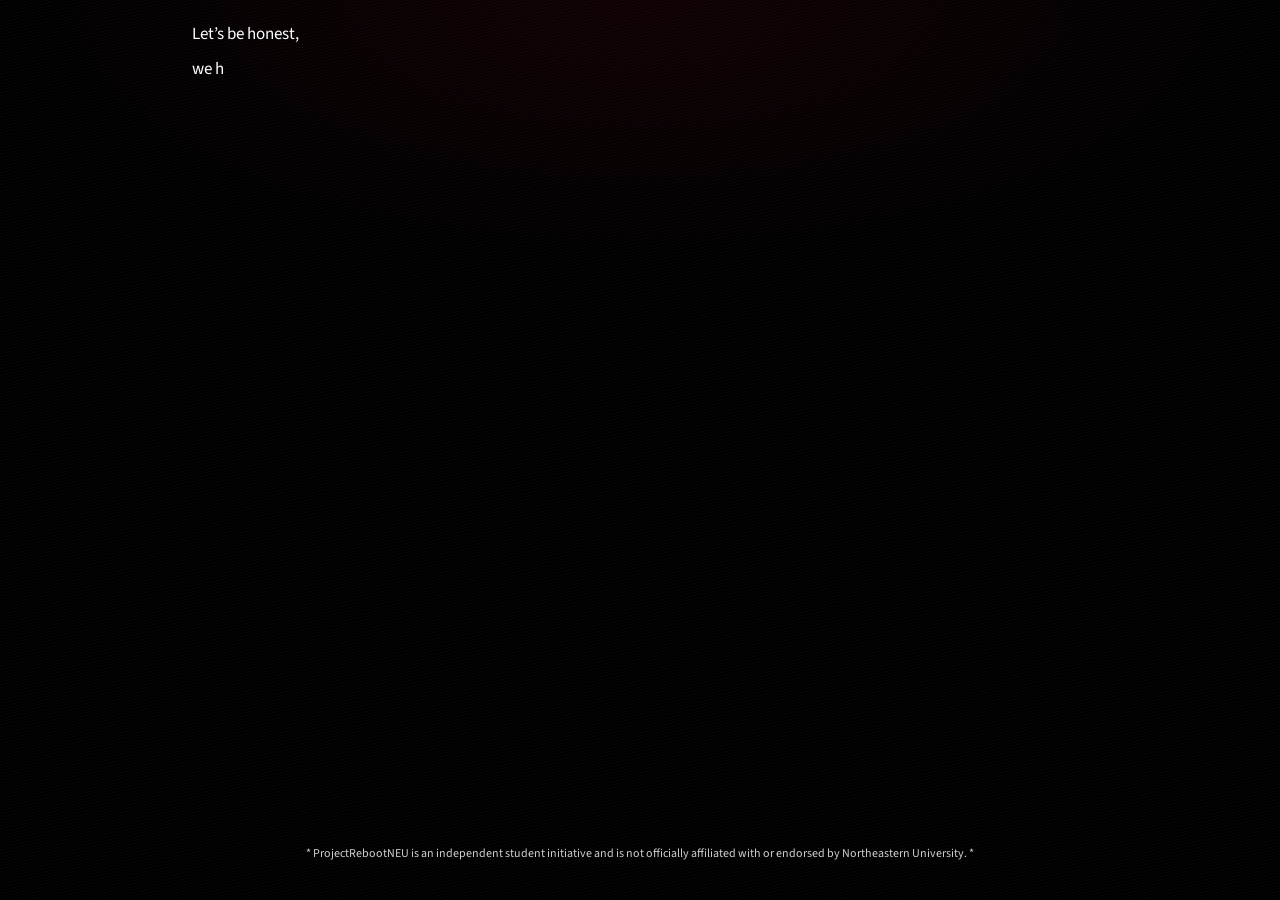
==== index.html @ 290394aa "Add screentime site: index, styles, and logo Made-with: Cursor" ====
<!DOCTYPE html>
<html lang="en">
  <head>
    <meta charset="utf-8" />
    <meta name="viewport" content="width=device-width, initial-scale=1" />
    <title>ProjectRebootNEU</title>
    <meta
      name="description"
      content="ProjectRebootNEU — show up for each other. Join the movement."
    />
    <link rel="preconnect" href="https://fonts.googleapis.com" />
    <link rel="preconnect" href="https://fonts.gstatic.com" crossorigin />
    <link
      href="https://fonts.googleapis.com/css2?family=Montserrat:wght@600;700&family=Source+Sans+3:ital,wght@0,400;0,600;0,700;1,400&display=swap"
      rel="stylesheet"
    />
    <link rel="stylesheet" href="styles.css" />
  </head>
  <body>
    <a class="skip-link" href="#mission">Skip to content</a>

    <main id="main">
      <section class="mission-block wrap" id="mission" aria-label="Mission">
        <div class="mission-body">
          <p class="mission-line">Let’s be honest,</p>
          <p class="mission-line">
            we have all scrolled ig reels on the toilet until our legs went numb.
          </p>

          <p class="mission-line mission-break">
            Social media platforms are built to exploit our psychology, hijack
            our attention, and keep us scrolling instead of living.
          </p>
          <p class="mission-line">
            We didn’t stumble into this. We were engineered into it.
          </p>

          <p class="mission-pivot">
            But we see it now.<br />
            And we can change the narrative.
          </p>

          <p class="mission-line mission-break mission-brand-type">
            <span class="mission-brand">ProjectReboot<span class="red-finish">NEU</span></span>
            is a social movement.
          </p>
          <p class="mission-line">
            It is the separation of our free time from the grip of addictive
            algorithms.
          </p>
          <p class="mission-line">
            It is social events with no feeds. no notifications. no digital noise.
          </p>
          <p class="mission-line">
            It is being present with the people around you.
          </p>

          <p class="mission-line">
            The most valuable thing about being here isn’t the degree.
          </p>
          <p class="mission-line mission-long-pause">It’s each other.</p>

          <p class="mission-line mission-break">We are not anti-social media.</p>
          <p class="mission-line">We are tech-intentional.</p>

          <p class="mission-line mission-outro">Scroll less. Live more.</p>
        </div>
      </section>

      <section
        class="join-block wrap"
        id="signup"
        aria-labelledby="interest-heading"
      >
        <h2 id="interest-heading" class="join-title">Join the Movement</h2>
        <!-- Hook up Formspree, Netlify Forms, or your backend: set action + method -->
        <form
          id="interest-form"
          class="join-form"
          action="#"
          method="post"
          novalidate
        >
          <div class="join-email-row">
            <img
              class="join-logo"
              src="logo.png"
              width="120"
              height="120"
              decoding="async"
              alt="ProjectRebootNEU"
            />
            <label class="visually-hidden" for="email">Email address</label>
            <input
              type="email"
              id="email"
              name="email"
              class="join-input"
              autocomplete="email"
              inputmode="email"
              placeholder="Email"
              required
            />
          </div>
          <p class="form-success" id="form-success" hidden role="status">
            Thanks—you’re on the list.
          </p>
        </form>
      </section>
    </main>

    <footer class="site-disclaimer">
      <div class="wrap disclaimer-inner">
        <p>
          * ProjectRebootNEU is an independent student initiative and is not
          officially affiliated with or endorsed by Northeastern University. *
        </p>
      </div>
    </footer>

    <script>
      (function () {
        var form = document.getElementById("interest-form");
        var email = document.getElementById("email");
        var success = document.getElementById("form-success");

        form.addEventListener("submit", function (e) {
          var rawAction = form.getAttribute("action");
          var isDemo =
            !rawAction || rawAction === "#" || rawAction.trim() === "";
          if (isDemo) {
            e.preventDefault();
            if (!email.checkValidity()) {
              email.reportValidity();
              return;
            }
            success.hidden = false;
            form.reset();
            email.focus();
          }
        });

        /* ~266 WPM (5-stroke words): 266 × 5 ÷ 60 chars/sec */
        var MS_PER_CHAR = 60000 / (266 * 5);
        var LINE_PAUSE_MS = 440;
        var LINE_PAUSE_JITTER_MS = 260;
        var PERIOD_EXTRA_MS = 170;
        var PERIOD_EXTRA_JITTER_MS = 110;
        var LONG_LINE_PAUSE_EXTRA_MS = 420;

        var missionBody = document.querySelector(".mission-body");
        var joinBlock = document.getElementById("signup");

        var reduced =
          window.matchMedia &&
          window.matchMedia("(prefers-reduced-motion: reduce)").matches;

        if (!missionBody) return;

        var lineEls = missionBody.querySelectorAll(":scope > p");
        if (!lineEls.length) return;

        if (!reduced && joinBlock) {
          joinBlock.classList.add("join-await-reveal");
        }

        var lines = [];
        for (var i = 0; i < lineEls.length; i++) {
          var el = lineEls[i];
          lines.push({
            el: el,
            html: el.innerHTML,
            plain: el.innerText.replace(/\r/g, ""),
          });
        }

        if (reduced) {
          lines.forEach(function (L) {
            L.el.innerHTML = L.html;
          });
          return;
        }

        lines.forEach(function (L) {
          L.el.innerHTML = "";
        });

        function after(ms, fn) {
          window.setTimeout(fn, ms);
        }

        function revealJoin() {
          if (!joinBlock) return;
          joinBlock.classList.add("join-await-reveal--shown");
        }

        var BRAND_PREFIX = "ProjectReboot";
        var BRAND_SUFFIX = "NEU";

        function finishTypedLine(el, html, index) {
          el.innerHTML = html;
          var pause =
            LINE_PAUSE_MS + Math.random() * LINE_PAUSE_JITTER_MS;
          if (el.classList.contains("mission-long-pause")) {
            pause += LONG_LINE_PAUSE_EXTRA_MS;
          }
          after(pause, function () {
            typeLine(index + 1);
          });
        }

        function charDelay(ch, pos, plain) {
          var delay = MS_PER_CHAR;
          if (ch === ".") {
            var next = plain.charAt(pos + 1);
            if (next === "" || next === " " || next === "\n") {
              delay += PERIOD_EXTRA_MS + Math.random() * PERIOD_EXTRA_JITTER_MS;
            }
          }
          return delay;
        }

        function typeBrandLine(L, index) {
          var el = L.el;
          var plain = L.plain;
          var html = L.html;
          var fullBrand = BRAND_PREFIX + BRAND_SUFFIX;
          if (plain.indexOf(fullBrand) !== 0) {
            typePlainLine(L, index);
            return;
          }

          el.innerHTML = "";
          var brandWrap = document.createElement("span");
          brandWrap.className = "mission-brand";
          var prefixNode = document.createTextNode("");
          brandWrap.appendChild(prefixNode);
          el.appendChild(brandWrap);

          var redWrap = null;
          var brandTextNode = null;
          var suffixNode = null;
          var prefixLen = BRAND_PREFIX.length;
          var brandLen = BRAND_SUFFIX.length;
          var pos = 0;

          function appendBrandChar(ch) {
            if (pos < prefixLen) {
              prefixNode.textContent += ch;
              return;
            }
            if (pos < prefixLen + brandLen) {
              if (!redWrap) {
                redWrap = document.createElement("span");
                redWrap.className = "red-finish";
                brandTextNode = document.createTextNode("");
                redWrap.appendChild(brandTextNode);
                brandWrap.appendChild(redWrap);
              }
              brandTextNode.textContent += ch;
              return;
            }
            if (!suffixNode) {
              suffixNode = document.createTextNode("");
              el.appendChild(suffixNode);
            }
            suffixNode.textContent += ch;
          }

          function step() {
            if (pos >= plain.length) {
              finishTypedLine(el, html, index);
              return;
            }
            var ch = plain.charAt(pos);
            var idx = pos;
            appendBrandChar(ch);
            pos += 1;
            after(charDelay(ch, idx, plain), step);
          }

          step();
        }

        function typePlainLine(L, index) {
          var el = L.el;
          var plain = L.plain;
          var html = L.html;
          var pos = 0;
          var textNode = null;

          function appendChar(ch) {
            if (ch === "\n") {
              el.appendChild(document.createElement("br"));
              textNode = null;
              return;
            }
            if (!textNode) {
              textNode = document.createTextNode(ch);
              el.appendChild(textNode);
            } else {
              textNode.textContent += ch;
            }
          }

          function step() {
            if (pos >= plain.length) {
              finishTypedLine(el, html, index);
              return;
            }
            var ch = plain.charAt(pos);
            var idx = pos;
            appendChar(ch);
            pos += 1;
            after(charDelay(ch, idx, plain), step);
          }

          step();
        }

        function typeLine(index) {
          if (index >= lines.length) {
            revealJoin();
            return;
          }

          var L = lines[index];
          if (L.el.classList.contains("mission-brand-type")) {
            typeBrandLine(L, index);
          } else {
            typePlainLine(L, index);
          }
        }

        typeLine(0);
      })();
    </script>
  </body>
</html>
---- styles.css ----
/* Black field, white type; minimal join field */

:root {
  --nu-red: #c8102e;
  --bg: #000000;
  --text: #ffffff;
  --text-soft: #cfcfcf;
  --font-body: "Source Sans 3", system-ui, -apple-system, sans-serif;
  --font-display: "Montserrat", var(--font-body);
}

*,
*::before,
*::after {
  box-sizing: border-box;
}

html {
  scroll-behavior: smooth;
}

#main {
  flex: 1;
}

body {
  margin: 0;
  min-height: 100vh;
  display: flex;
  flex-direction: column;
  font-family: var(--font-body);
  font-size: 1.125rem;
  line-height: 1.6;
  color: var(--text);
  background-color: var(--bg);
  background-image: radial-gradient(
      ellipse 100% 60% at 50% 0%,
      rgba(200, 16, 46, 0.08) 0%,
      transparent 50%
    ),
    repeating-linear-gradient(
      -12deg,
      transparent,
      transparent 2px,
      rgba(255, 255, 255, 0.02) 2px,
      rgba(255, 255, 255, 0.02) 3px
    );
}

.skip-link {
  position: absolute;
  left: -9999px;
  top: 0;
  z-index: 100;
  padding: 0.75rem 1rem;
  background: var(--nu-red);
  color: var(--text);
  font-weight: 600;
  text-decoration: none;
}

.skip-link:focus {
  left: 0.5rem;
  top: 0.5rem;
}

.wrap {
  width: min(56rem, calc(100% - 1.75rem));
  margin-inline: auto;
}

.red-finish {
  color: var(--nu-red);
  font-weight: 700;
}

.visually-hidden {
  position: absolute;
  width: 1px;
  height: 1px;
  padding: 0;
  margin: -1px;
  overflow: hidden;
  clip: rect(0, 0, 0, 0);
  white-space: nowrap;
  border: 0;
}

.mission-brand {
  font-family: var(--font-display);
  font-weight: 700;
  letter-spacing: 0.04em;
  color: var(--text);
}

/* Mission */
.mission-block {
  padding: 1.35rem 0 2.5rem;
  border-top: none;
}

.mission-body {
  margin: 0;
}

.mission-line,
.mission-pivot {
  margin: 0 0 0.65rem;
  font-weight: 400;
  color: var(--text);
  font-size: clamp(0.9375rem, 2.15vw, 1.0625rem);
  line-height: 1.5;
  letter-spacing: 0;
}

.mission-body .mission-brand {
  font-size: inherit;
}

.mission-body .mission-line:last-child {
  margin-bottom: 0;
}

.mission-pivot {
  margin: 0.85rem 0 1.1rem;
}

.mission-break {
  margin-top: 1.15rem;
}

.mission-outro {
  margin-top: 1.35rem;
}

/* Join — minimal */
.join-block {
  padding: 2.5rem 0 3rem;
  border-top: 1px solid rgba(255, 255, 255, 0.12);
}

.join-block.join-await-reveal {
  opacity: 0;
  visibility: hidden;
  filter: blur(14px);
  transform: translateY(0.65rem);
  pointer-events: none;
}

.join-block.join-await-reveal.join-await-reveal--shown {
  opacity: 1;
  visibility: visible;
  filter: blur(0);
  transform: translateY(0);
  pointer-events: auto;
  transition:
    opacity 1s ease,
    filter 1s ease,
    transform 1s ease;
}

@media (prefers-reduced-motion: reduce) {
  .join-block.join-await-reveal {
    opacity: 1;
    visibility: visible;
    filter: none;
    transform: none;
    pointer-events: auto;
  }
}

.site-disclaimer {
  margin-top: auto;
  padding: 0 0 2.25rem;
}

.disclaimer-inner {
  text-align: center;
}

.disclaimer-inner p {
  margin: 0;
  font-size: 0.75rem;
  line-height: 1.55;
  color: var(--text-soft);
}

.join-title {
  margin: 0 0 1rem;
  font-family: var(--font-body);
  font-size: 0.8125rem;
  font-weight: 400;
  letter-spacing: 0.22em;
  text-transform: uppercase;
  color: var(--text-soft);
}

.join-form {
  margin: 0;
  display: flex;
  flex-direction: column;
  gap: 0;
}

.join-email-row {
  display: flex;
  flex-direction: row;
  align-items: center;
  flex-wrap: wrap;
  gap: 0.85rem 1rem;
  width: 100%;
}

.join-logo {
  width: clamp(4rem, 14vw, 6.25rem);
  height: auto;
  flex-shrink: 0;
  display: block;
  filter: drop-shadow(0 0 0.3rem rgba(200, 16, 46, 0.15));
}

.join-input {
  flex: 1;
  min-width: 0;
  display: block;
  padding: 0.9rem 1rem;
  font-family: inherit;
  font-size: 1rem;
  color: #000000;
  background: #ffffff;
  border: 1px solid #ffffff;
  border-radius: 0;
  outline: none;
  transition: box-shadow 0.15s ease;
}

.join-input::placeholder {
  color: #666666;
}

.join-input:focus {
  box-shadow: 0 0 0 2px rgba(255, 255, 255, 0.35);
}

.form-success {
  margin: 0.75rem 0 0;
  padding: 0;
  font-size: 0.9375rem;
  font-weight: 400;
  color: var(--text-soft);
}
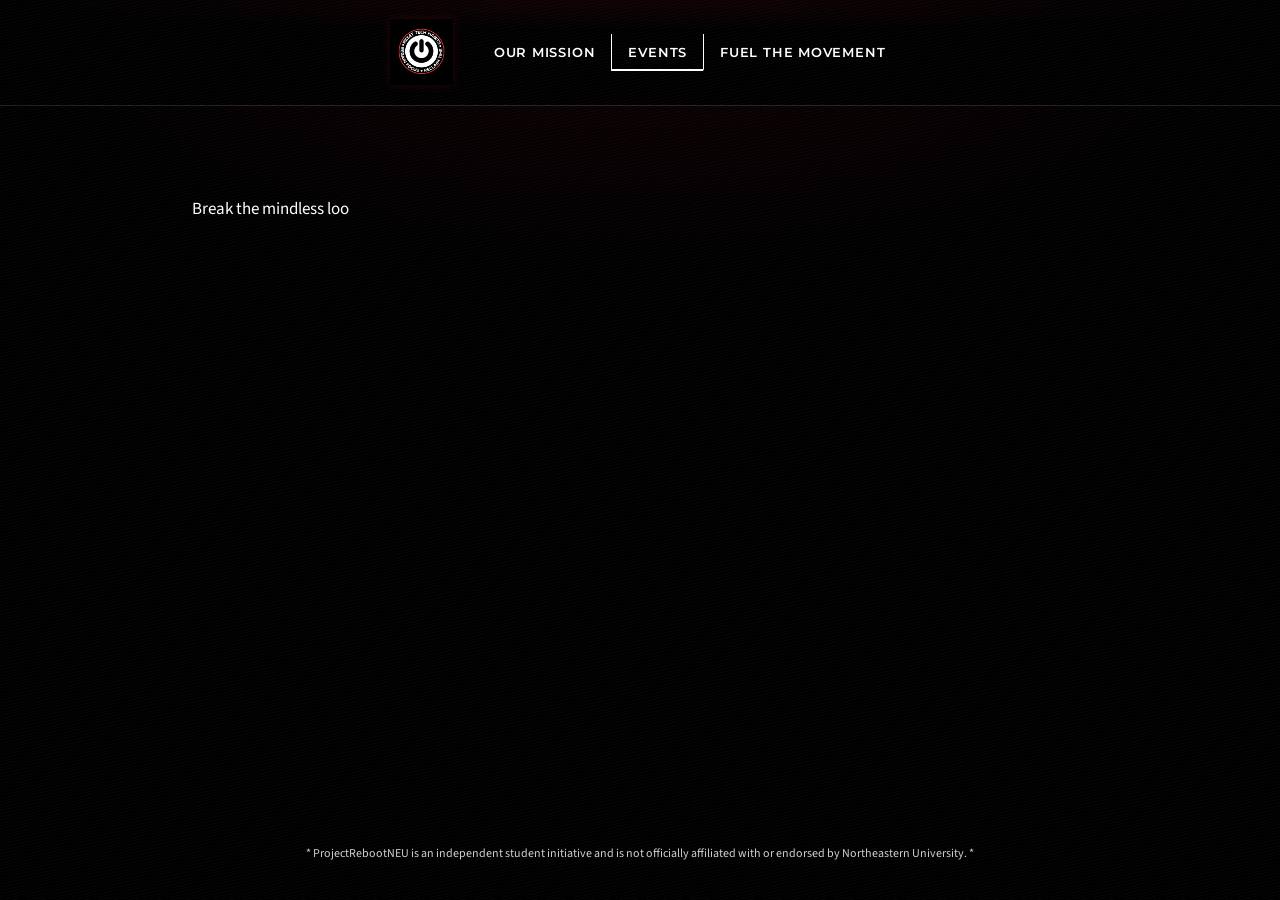
==== commit c497f353: "Build multi-page reboot experience with typed storytelling. Split the site into mission, events, and" ====
--- a/index.html
+++ b/index.html
@@ -4,111 +4,17 @@
     <meta charset="utf-8" />
     <meta name="viewport" content="width=device-width, initial-scale=1" />
     <title>ProjectRebootNEU</title>
-    <meta
-      name="description"
-      content="ProjectRebootNEU — show up for each other. Join the movement."
-    />
-    <link rel="preconnect" href="https://fonts.googleapis.com" />
-    <link rel="preconnect" href="https://fonts.gstatic.com" crossorigin />
-    <link
-      href="https://fonts.googleapis.com/css2?family=Montserrat:wght@600;700&family=Source+Sans+3:ital,wght@0,400;0,600;0,700;1,400&display=swap"
-      rel="stylesheet"
-    />
+    <meta http-equiv="refresh" content="0; url=events.html" />
+    <link rel="canonical" href="events.html" />
     <link rel="stylesheet" href="styles.css" />
+    <script>
+      location.replace("events.html");
+    </script>
   </head>
-  <body>
-    <a class="skip-link" href="#mission">Skip to content</a>
-
-    <main id="main">
-      <section class="mission-block wrap" id="mission" aria-label="Mission">
-        <div class="mission-body">
-          <p class="mission-line">Let’s be honest,</p>
-          <p class="mission-line">
-            we have all scrolled ig reels on the toilet until our legs went numb.
-          </p>
-
-          <p class="mission-line mission-break">
-            Social media platforms are built to exploit our psychology, hijack
-            our attention, and keep us scrolling instead of living.
-          </p>
-          <p class="mission-line">
-            We didn’t stumble into this. We were engineered into it.
-          </p>
-
-          <p class="mission-pivot">
-            But we see it now.<br />
-            And we can change the narrative.
-          </p>
-
-          <p class="mission-line mission-break mission-brand-type">
-            <span class="mission-brand">ProjectReboot<span class="red-finish">NEU</span></span>
-            is a social movement.
-          </p>
-          <p class="mission-line">
-            It is the separation of our free time from the grip of addictive
-            algorithms.
-          </p>
-          <p class="mission-line">
-            It is social events with no feeds. no notifications. no digital noise.
-          </p>
-          <p class="mission-line">
-            It is being present with the people around you.
-          </p>
-
-          <p class="mission-line">
-            The most valuable thing about being here isn’t the degree.
-          </p>
-          <p class="mission-line mission-long-pause">It’s each other.</p>
-
-          <p class="mission-line mission-break">We are not anti-social media.</p>
-          <p class="mission-line">We are tech-intentional.</p>
-
-          <p class="mission-line mission-outro">Scroll less. Live more.</p>
-        </div>
-      </section>
-
-      <section
-        class="join-block wrap"
-        id="signup"
-        aria-labelledby="interest-heading"
-      >
-        <h2 id="interest-heading" class="join-title">Join the Movement</h2>
-        <!-- Hook up Formspree, Netlify Forms, or your backend: set action + method -->
-        <form
-          id="interest-form"
-          class="join-form"
-          action="#"
-          method="post"
-          novalidate
-        >
-          <div class="join-email-row">
-            <img
-              class="join-logo"
-              src="logo.png"
-              width="120"
-              height="120"
-              decoding="async"
-              alt="ProjectRebootNEU"
-            />
-            <label class="visually-hidden" for="email">Email address</label>
-            <input
-              type="email"
-              id="email"
-              name="email"
-              class="join-input"
-              autocomplete="email"
-              inputmode="email"
-              placeholder="Email"
-              required
-            />
-          </div>
-          <p class="form-success" id="form-success" hidden role="status">
-            Thanks—you’re on the list.
-          </p>
-        </form>
-      </section>
-    </main>
-
+  <body class="redirect-fallback">
+    <div class="redirect-fallback-main">
+      <p class="wrap"><a href="events.html">Continue to Events</a></p>
+    </div>
     <footer class="site-disclaimer">
       <div class="wrap disclaimer-inner">
         <p>
@@ -117,223 +23,5 @@
         </p>
       </div>
     </footer>
-
-    <script>
-      (function () {
-        var form = document.getElementById("interest-form");
-        var email = document.getElementById("email");
-        var success = document.getElementById("form-success");
-
-        form.addEventListener("submit", function (e) {
-          var rawAction = form.getAttribute("action");
-          var isDemo =
-            !rawAction || rawAction === "#" || rawAction.trim() === "";
-          if (isDemo) {
-            e.preventDefault();
-            if (!email.checkValidity()) {
-              email.reportValidity();
-              return;
-            }
-            success.hidden = false;
-            form.reset();
-            email.focus();
-          }
-        });
-
-        /* ~266 WPM (5-stroke words): 266 × 5 ÷ 60 chars/sec */
-        var MS_PER_CHAR = 60000 / (266 * 5);
-        var LINE_PAUSE_MS = 440;
-        var LINE_PAUSE_JITTER_MS = 260;
-        var PERIOD_EXTRA_MS = 170;
-        var PERIOD_EXTRA_JITTER_MS = 110;
-        var LONG_LINE_PAUSE_EXTRA_MS = 420;
-
-        var missionBody = document.querySelector(".mission-body");
-        var joinBlock = document.getElementById("signup");
-
-        var reduced =
-          window.matchMedia &&
-          window.matchMedia("(prefers-reduced-motion: reduce)").matches;
-
-        if (!missionBody) return;
-
-        var lineEls = missionBody.querySelectorAll(":scope > p");
-        if (!lineEls.length) return;
-
-        if (!reduced && joinBlock) {
-          joinBlock.classList.add("join-await-reveal");
-        }
-
-        var lines = [];
-        for (var i = 0; i < lineEls.length; i++) {
-          var el = lineEls[i];
-          lines.push({
-            el: el,
-            html: el.innerHTML,
-            plain: el.innerText.replace(/\r/g, ""),
-          });
-        }
-
-        if (reduced) {
-          lines.forEach(function (L) {
-            L.el.innerHTML = L.html;
-          });
-          return;
-        }
-
-        lines.forEach(function (L) {
-          L.el.innerHTML = "";
-        });
-
-        function after(ms, fn) {
-          window.setTimeout(fn, ms);
-        }
-
-        function revealJoin() {
-          if (!joinBlock) return;
-          joinBlock.classList.add("join-await-reveal--shown");
-        }
-
-        var BRAND_PREFIX = "ProjectReboot";
-        var BRAND_SUFFIX = "NEU";
-
-        function finishTypedLine(el, html, index) {
-          el.innerHTML = html;
-          var pause =
-            LINE_PAUSE_MS + Math.random() * LINE_PAUSE_JITTER_MS;
-          if (el.classList.contains("mission-long-pause")) {
-            pause += LONG_LINE_PAUSE_EXTRA_MS;
-          }
-          after(pause, function () {
-            typeLine(index + 1);
-          });
-        }
-
-        function charDelay(ch, pos, plain) {
-          var delay = MS_PER_CHAR;
-          if (ch === ".") {
-            var next = plain.charAt(pos + 1);
-            if (next === "" || next === " " || next === "\n") {
-              delay += PERIOD_EXTRA_MS + Math.random() * PERIOD_EXTRA_JITTER_MS;
-            }
-          }
-          return delay;
-        }
-
-        function typeBrandLine(L, index) {
-          var el = L.el;
-          var plain = L.plain;
-          var html = L.html;
-          var fullBrand = BRAND_PREFIX + BRAND_SUFFIX;
-          if (plain.indexOf(fullBrand) !== 0) {
-            typePlainLine(L, index);
-            return;
-          }
-
-          el.innerHTML = "";
-          var brandWrap = document.createElement("span");
-          brandWrap.className = "mission-brand";
-          var prefixNode = document.createTextNode("");
-          brandWrap.appendChild(prefixNode);
-          el.appendChild(brandWrap);
-
-          var redWrap = null;
-          var brandTextNode = null;
-          var suffixNode = null;
-          var prefixLen = BRAND_PREFIX.length;
-          var brandLen = BRAND_SUFFIX.length;
-          var pos = 0;
-
-          function appendBrandChar(ch) {
-            if (pos < prefixLen) {
-              prefixNode.textContent += ch;
-              return;
-            }
-            if (pos < prefixLen + brandLen) {
-              if (!redWrap) {
-                redWrap = document.createElement("span");
-                redWrap.className = "red-finish";
-                brandTextNode = document.createTextNode("");
-                redWrap.appendChild(brandTextNode);
-                brandWrap.appendChild(redWrap);
-              }
-              brandTextNode.textContent += ch;
-              return;
-            }
-            if (!suffixNode) {
-              suffixNode = document.createTextNode("");
-              el.appendChild(suffixNode);
-            }
-            suffixNode.textContent += ch;
-          }
-
-          function step() {
-            if (pos >= plain.length) {
-              finishTypedLine(el, html, index);
-              return;
-            }
-            var ch = plain.charAt(pos);
-            var idx = pos;
-            appendBrandChar(ch);
-            pos += 1;
-            after(charDelay(ch, idx, plain), step);
-          }
-
-          step();
-        }
-
-        function typePlainLine(L, index) {
-          var el = L.el;
-          var plain = L.plain;
-          var html = L.html;
-          var pos = 0;
-          var textNode = null;
-
-          function appendChar(ch) {
-            if (ch === "\n") {
-              el.appendChild(document.createElement("br"));
-              textNode = null;
-              return;
-            }
-            if (!textNode) {
-              textNode = document.createTextNode(ch);
-              el.appendChild(textNode);
-            } else {
-              textNode.textContent += ch;
-            }
-          }
-
-          function step() {
-            if (pos >= plain.length) {
-              finishTypedLine(el, html, index);
-              return;
-            }
-            var ch = plain.charAt(pos);
-            var idx = pos;
-            appendChar(ch);
-            pos += 1;
-            after(charDelay(ch, idx, plain), step);
-          }
-
-          step();
-        }
-
-        function typeLine(index) {
-          if (index >= lines.length) {
-            revealJoin();
-            return;
-          }
-
-          var L = lines[index];
-          if (L.el.classList.contains("mission-brand-type")) {
-            typeBrandLine(L, index);
-          } else {
-            typePlainLine(L, index);
-          }
-        }
-
-        typeLine(0);
-      })();
-    </script>
   </body>
 </html>
--- a/styles.css
+++ b/styles.css
@@ -19,8 +19,31 @@
   scroll-behavior: smooth;
 }
 
-#main {
+#main,
+main {
   flex: 1;
+}
+
+body.redirect-fallback {
+  justify-content: flex-start;
+  align-items: stretch;
+}
+
+.redirect-fallback-main {
+  flex: 1;
+  display: flex;
+  align-items: center;
+  justify-content: center;
+  text-align: center;
+}
+
+body.redirect-fallback .redirect-fallback-main p {
+  margin: 0;
+}
+
+body.redirect-fallback a {
+  color: var(--text);
+  font-size: 1.125rem;
 }
 
 body {
@@ -64,6 +87,148 @@
   top: 0.5rem;
 }
 
+/* Top nav — white links, vertical dividers */
+.site-nav {
+  position: sticky;
+  top: 0;
+  z-index: 50;
+  padding: 0.95rem 0;
+  border-bottom: 1px solid rgba(255, 255, 255, 0.12);
+  background-color: var(--bg);
+  background-image: radial-gradient(
+      ellipse 100% 60% at 50% 0%,
+      rgba(200, 16, 46, 0.08) 0%,
+      transparent 50%
+    ),
+    repeating-linear-gradient(
+      -12deg,
+      transparent,
+      transparent 2px,
+      rgba(255, 255, 255, 0.02) 2px,
+      rgba(255, 255, 255, 0.02) 3px
+    );
+}
+
+.site-nav-inner {
+  display: flex;
+  flex-wrap: wrap;
+  align-items: center;
+  justify-content: center;
+  gap: 0.1rem 0;
+}
+
+.site-nav-logo {
+  display: flex;
+  align-items: center;
+  justify-content: center;
+  margin-right: 0.5rem;
+  padding: 0.25rem 1.05rem 0.25rem 0.7rem;
+  line-height: 0;
+}
+
+.site-nav-logo img {
+  width: clamp(3.1rem, 8vw, 3.95rem);
+  height: auto;
+  display: block;
+  filter: drop-shadow(0 0 0.3rem rgba(200, 16, 46, 0.18));
+}
+
+.site-nav-inner a.site-nav-link {
+  display: inline-block;
+  padding: 0.5rem 1rem 0.4rem;
+  font-family: var(--font-display);
+  font-size: clamp(0.6875rem, 1.65vw, 0.8125rem);
+  font-weight: 600;
+  letter-spacing: 0.06em;
+  text-transform: uppercase;
+  text-decoration: none;
+  color: var(--text);
+  border-bottom: 2px solid transparent;
+  transition: color 0.15s ease, opacity 0.15s ease, border-color 0.15s ease;
+}
+
+.site-nav-inner a.site-nav-link:hover,
+.site-nav-inner a.site-nav-link:focus-visible {
+  color: var(--text);
+  opacity: 0.85;
+}
+
+.site-nav-inner a.site-nav-link:focus-visible {
+  outline: 2px solid var(--text);
+  outline-offset: 2px;
+}
+
+.site-nav-inner a.site-nav-link:not(:first-of-type) {
+  border-left: 1px solid #ffffff;
+}
+
+.subpage-main {
+  padding: 2.5rem 0 3rem;
+  min-height: 50vh;
+}
+
+.subpage-main h1 {
+  margin: 0 0 1rem;
+  font-family: var(--font-display);
+  font-size: clamp(1.25rem, 3.5vw, 1.75rem);
+  font-weight: 700;
+  letter-spacing: 0.04em;
+  color: var(--text);
+}
+
+.subpage-main p {
+  margin: 0;
+  max-width: 42rem;
+  color: var(--text-soft);
+  font-size: 1.0625rem;
+  line-height: 1.65;
+}
+
+.subpage-main a {
+  color: var(--text);
+  text-decoration: underline;
+  text-underline-offset: 0.2em;
+}
+
+.subpage-main a:hover,
+.subpage-main a:focus-visible {
+  color: var(--text);
+}
+
+.subpage-main p + p {
+  margin-top: 1rem;
+}
+
+.subpage-back {
+  margin-top: 2rem;
+}
+
+.subpage-back a {
+  color: var(--text-soft);
+  text-decoration: none;
+  font-size: 0.9375rem;
+  border-bottom: 1px solid rgba(255, 255, 255, 0.25);
+  transition: color 0.15s ease, border-color 0.15s ease;
+}
+
+.subpage-back a:hover,
+.subpage-back a:focus-visible {
+  color: var(--text);
+  border-bottom-color: rgba(255, 255, 255, 0.55);
+}
+
+.site-nav-inner a.site-nav-link[aria-current="page"] {
+  color: var(--text);
+  border-bottom-color: #ffffff;
+  cursor: default;
+  opacity: 1;
+}
+
+.site-nav-inner a.site-nav-link[aria-current="page"]:hover,
+.site-nav-inner a.site-nav-link[aria-current="page"]:focus-visible {
+  opacity: 1;
+}
+
 .wrap {
   width: min(56rem, calc(100% - 1.75rem));
   margin-inline: auto;
@@ -103,6 +268,10 @@
   margin: 0;
 }
 
+.mission-body > .mission-line:first-child {
+  margin-top: 2lh;
+}
+
 .mission-line,
 .mission-pivot {
   margin: 0 0 0.65rem;
@@ -139,11 +308,92 @@
   border-top: 1px solid rgba(255, 255, 255, 0.12);
 }
 
+.events-page-main .events-intro {
+  margin-bottom: 1.75rem;
+  margin-top: 2lh;
+}
+
+.events-page-main .mission-tone {
+  max-width: 42rem;
+  color: var(--text);
+  font-family: var(--font-body);
+  font-size: clamp(0.9375rem, 2.15vw, 1.0625rem);
+  font-weight: 400;
+  line-height: 1.5;
+  letter-spacing: 0;
+}
+
+.events-page-main .event-title {
+  margin: 0.25rem 0 0.55rem;
+  font-family: var(--font-display);
+  font-size: clamp(1.25rem, 3.5vw, 1.75rem);
+  font-weight: 700;
+  letter-spacing: 0.02em;
+}
+
+.events-page-main .event-title a {
+  color: var(--text);
+  text-decoration: none;
+  border-bottom: 2px solid rgba(255, 255, 255, 0.45);
+  transition: border-color 0.15s ease, opacity 0.15s ease;
+}
+
+.events-page-main .event-title a:hover,
+.events-page-main .event-title a:focus-visible {
+  border-bottom-color: #ffffff;
+  opacity: 0.9;
+}
+
+.events-page-main .event-description {
+  margin-bottom: 0;
+}
+
+.events-page-main .event-brief {
+  margin-top: 0.25rem;
+  margin-bottom: 0;
+}
+
+.events-page-main .event-brief strong {
+  font-weight: 700;
+  color: var(--text);
+}
+
+.fuel-page-main .fuel-intro {
+  margin-top: 2lh;
+  margin-bottom: 0;
+}
+
+.fuel-page-main .mission-tone {
+  max-width: 42rem;
+  color: var(--text);
+  font-family: var(--font-body);
+  font-size: clamp(0.9375rem, 2.15vw, 1.0625rem);
+  font-weight: 400;
+  line-height: 1.5;
+  letter-spacing: 0;
+}
+
+.fuel-page-main .fuel-intro a {
+  color: var(--text);
+  text-decoration: underline;
+  text-underline-offset: 0.2em;
+}
+
+.join-block--on-events {
+  padding-left: 0;
+  padding-right: 0;
+  margin-top: 2.2rem;
+}
+
+.join-block--mission {
+  margin-top: 0.5rem;
+}
+
 .join-block.join-await-reveal {
   opacity: 0;
   visibility: hidden;
-  filter: blur(14px);
-  transform: translateY(0.65rem);
+  filter: blur(10px);
+  transform: translateY(0.5rem);
   pointer-events: none;
 }
 
@@ -154,19 +404,9 @@
   transform: translateY(0);
   pointer-events: auto;
   transition:
-    opacity 1s ease,
-    filter 1s ease,
-    transform 1s ease;
-}
-
-@media (prefers-reduced-motion: reduce) {
-  .join-block.join-await-reveal {
-    opacity: 1;
-    visibility: visible;
-    filter: none;
-    transform: none;
-    pointer-events: auto;
-  }
+    opacity 0.55s ease,
+    filter 0.55s ease,
+    transform 0.55s ease;
 }
 
 .site-disclaimer {
@@ -185,8 +425,17 @@
   color: var(--text-soft);
 }
 
+.join-header-row {
+  display: flex;
+  flex-wrap: wrap;
+  align-items: center;
+  justify-content: space-between;
+  gap: 0.75rem 1.25rem;
+  margin-bottom: 1rem;
+}
+
 .join-title {
-  margin: 0 0 1rem;
+  margin: 0;
   font-family: var(--font-body);
   font-size: 0.8125rem;
   font-weight: 400;
@@ -195,6 +444,40 @@
   color: var(--text-soft);
 }
 
+.join-instagram {
+  display: flex;
+  align-items: center;
+  justify-content: center;
+  flex-shrink: 0;
+  min-width: 3.5rem;
+  min-height: 3.5rem;
+  padding: 0.65rem;
+  color: var(--text);
+  line-height: 0;
+  border-radius: 0.5rem;
+  transition: color 0.15s ease, opacity 0.15s ease, transform 0.15s ease,
+    background-color 0.15s ease;
+}
+
+.join-instagram:hover,
+.join-instagram:focus-visible {
+  color: var(--text);
+  opacity: 1;
+  background-color: rgba(255, 255, 255, 0.08);
+  transform: scale(1.04);
+}
+
+.join-instagram:focus-visible {
+  outline: 2px solid var(--text);
+  outline-offset: 2px;
+}
+
+.join-instagram-icon {
+  display: block;
+  width: clamp(2.5rem, 9vw, 3.375rem);
+  height: clamp(2.5rem, 9vw, 3.375rem);
+}
+
 .join-form {
   margin: 0;
   display: flex;
@@ -206,22 +489,14 @@
   display: flex;
   flex-direction: row;
   align-items: center;
-  flex-wrap: wrap;
-  gap: 0.85rem 1rem;
+  flex-wrap: nowrap;
+  gap: 0.7rem;
   width: 100%;
 }
 
-.join-logo {
-  width: clamp(4rem, 14vw, 6.25rem);
-  height: auto;
-  flex-shrink: 0;
-  display: block;
-  filter: drop-shadow(0 0 0.3rem rgba(200, 16, 46, 0.15));
-}
-
 .join-input {
-  flex: 1;
-  min-width: 0;
+  flex: 0 1 clamp(14rem, 42vw, 22rem);
+  min-width: 12rem;
   display: block;
   padding: 0.9rem 1rem;
   font-family: inherit;
@@ -242,6 +517,17 @@
   box-shadow: 0 0 0 2px rgba(255, 255, 255, 0.35);
 }
 
+@media (max-width: 560px) {
+  .join-email-row {
+    flex-wrap: wrap;
+  }
+
+  .join-input {
+    flex: 1 1 100%;
+    min-width: 0;
+  }
+}
+
 .form-success {
   margin: 0.75rem 0 0;
   padding: 0;
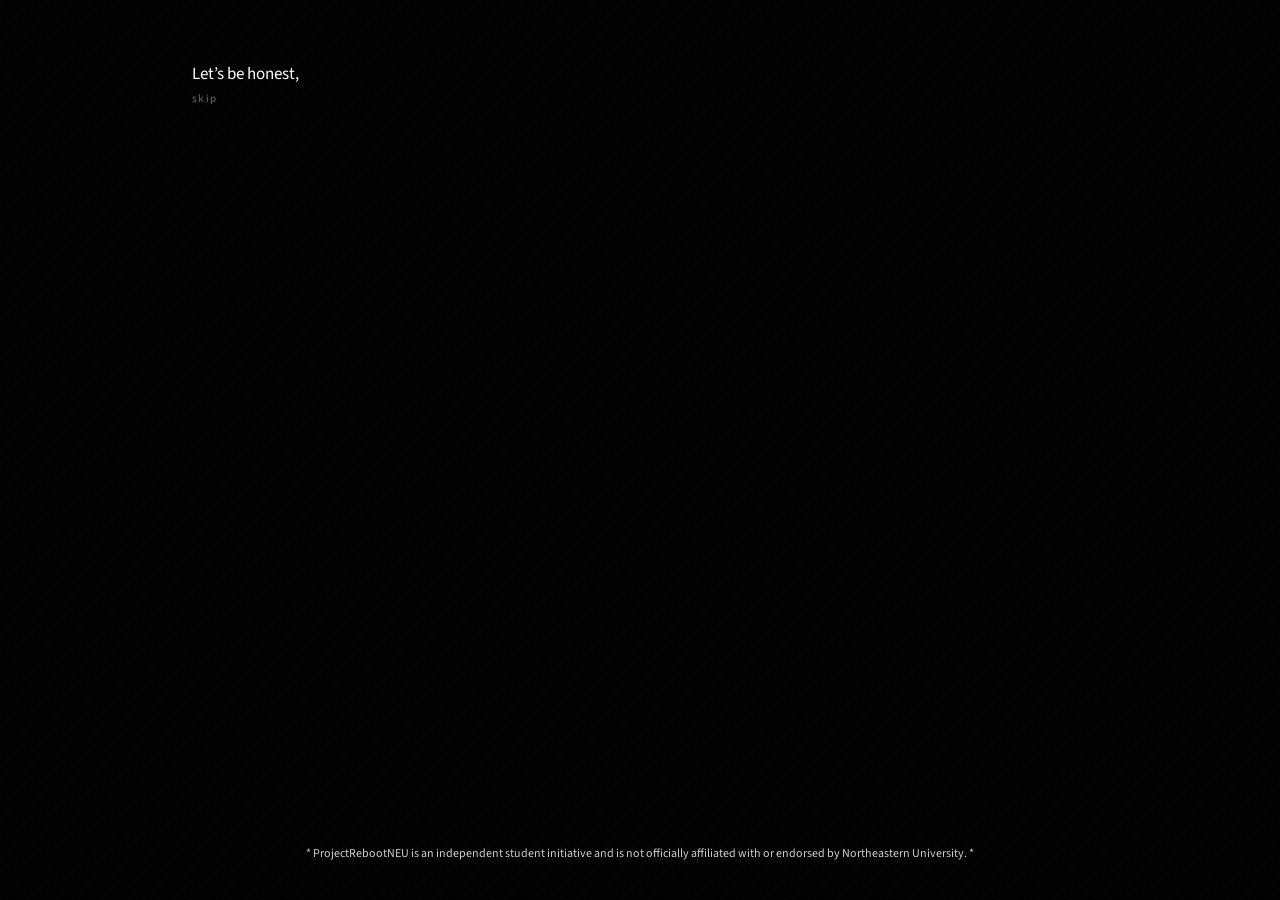
==== commit 4a33ef4a: "Events featured layout, assets folder, nav scroll hide, Instagram in join form Made-with: Cursor" ====
--- a/index.html
+++ b/index.html
@@ -4,16 +4,16 @@
     <meta charset="utf-8" />
     <meta name="viewport" content="width=device-width, initial-scale=1" />
     <title>ProjectRebootNEU</title>
-    <meta http-equiv="refresh" content="0; url=events.html" />
-    <link rel="canonical" href="events.html" />
+    <meta http-equiv="refresh" content="0; url=the-mission.html" />
+    <link rel="canonical" href="the-mission.html" />
     <link rel="stylesheet" href="styles.css" />
     <script>
-      location.replace("events.html");
+      location.replace("the-mission.html");
     </script>
   </head>
   <body class="redirect-fallback">
     <div class="redirect-fallback-main">
-      <p class="wrap"><a href="events.html">Continue to Events</a></p>
+      <p class="wrap"><a href="the-mission.html">Continue to Our Mission</a></p>
     </div>
     <footer class="site-disclaimer">
       <div class="wrap disclaimer-inner">
--- a/styles.css
+++ b/styles.css
@@ -7,6 +7,8 @@
   --text-soft: #cfcfcf;
   --font-body: "Source Sans 3", system-ui, -apple-system, sans-serif;
   --font-display: "Montserrat", var(--font-body);
+  /* Fallback until nav-scroll.js measures the bar */
+  --site-nav-h: 4.75rem;
 }
 
 *,
@@ -56,57 +58,40 @@
   line-height: 1.6;
   color: var(--text);
   background-color: var(--bg);
-  background-image: radial-gradient(
-      ellipse 100% 60% at 50% 0%,
-      rgba(200, 16, 46, 0.08) 0%,
-      transparent 50%
-    ),
-    repeating-linear-gradient(
-      -12deg,
-      transparent,
-      transparent 2px,
-      rgba(255, 255, 255, 0.02) 2px,
-      rgba(255, 255, 255, 0.02) 3px
-    );
-}
-
-.skip-link {
-  position: absolute;
-  left: -9999px;
+  background-image: repeating-linear-gradient(
+    -12deg,
+    transparent,
+    transparent 2px,
+    rgba(255, 255, 255, 0.02) 2px,
+    rgba(255, 255, 255, 0.02) 3px
+  );
+}
+
+/* Top nav — fixed bar; scroll hide uses `top` (not transform) so mission intro blur/transform still works */
+.site-nav {
+  position: fixed;
   top: 0;
-  z-index: 100;
-  padding: 0.75rem 1rem;
-  background: var(--nu-red);
-  color: var(--text);
-  font-weight: 600;
-  text-decoration: none;
-}
-
-.skip-link:focus {
-  left: 0.5rem;
-  top: 0.5rem;
-}
-
-/* Top nav — white links, vertical dividers */
-.site-nav {
-  position: sticky;
-  top: 0;
+  left: 0;
+  right: 0;
   z-index: 50;
-  padding: 0.95rem 0;
-  border-bottom: 1px solid rgba(255, 255, 255, 0.12);
+  padding: max(0.65rem, env(safe-area-inset-top, 0px)) 0 0.55rem;
+  transition: top 0.28s cubic-bezier(0.4, 0, 0.2, 1);
   background-color: var(--bg);
-  background-image: radial-gradient(
-      ellipse 100% 60% at 50% 0%,
-      rgba(200, 16, 46, 0.08) 0%,
-      transparent 50%
-    ),
-    repeating-linear-gradient(
-      -12deg,
-      transparent,
-      transparent 2px,
-      rgba(255, 255, 255, 0.02) 2px,
-      rgba(255, 255, 255, 0.02) 3px
-    );
+  background-image: repeating-linear-gradient(
+    -12deg,
+    transparent,
+    transparent 2px,
+    rgba(255, 255, 255, 0.02) 2px,
+    rgba(255, 255, 255, 0.02) 3px
+  );
+}
+
+.site-nav.site-nav--scroll-hidden {
+  top: calc(-1 * var(--site-nav-h));
+}
+
+body:not(.mission-first) > main {
+  padding-top: var(--site-nav-h);
 }
 
 .site-nav-inner {
@@ -114,37 +99,74 @@
   flex-wrap: wrap;
   align-items: center;
   justify-content: center;
-  gap: 0.1rem 0;
-}
-
-.site-nav-logo {
-  display: flex;
+  gap: 0.5rem 0.85rem;
+}
+
+.site-nav-primary {
+  display: flex;
+  flex-wrap: wrap;
   align-items: center;
   justify-content: center;
-  margin-right: 0.5rem;
-  padding: 0.25rem 1.05rem 0.25rem 0.7rem;
+  gap: 0.35rem 0.55rem;
+  flex: 0 1 auto;
+  min-width: 0;
+}
+
+.site-nav-links {
+  display: flex;
+  flex-wrap: wrap;
+  align-items: center;
+  justify-content: center;
+  gap: 0;
+}
+
+.site-nav-logo {
+  display: flex;
+  align-items: center;
+  justify-content: center;
+  flex-shrink: 0;
+  padding: 0.12rem 0.35rem;
   line-height: 0;
+  text-decoration: none;
+  color: inherit;
+  transition: opacity 0.15s ease;
+}
+
+.site-nav-logo:hover,
+.site-nav-logo:focus-visible {
+  opacity: 0.88;
+}
+
+.site-nav-logo:focus-visible {
+  outline: 1px solid rgba(255, 255, 255, 0.35);
+  outline-offset: 2px;
 }
 
 .site-nav-logo img {
-  width: clamp(3.1rem, 8vw, 3.95rem);
+  width: clamp(2.5rem, 6.25vw, 3.35rem);
   height: auto;
   display: block;
-  filter: drop-shadow(0 0 0.3rem rgba(200, 16, 46, 0.18));
 }
 
 .site-nav-inner a.site-nav-link {
   display: inline-block;
-  padding: 0.5rem 1rem 0.4rem;
+  padding: 0.45rem 0.78rem 0.38rem;
   font-family: var(--font-display);
-  font-size: clamp(0.6875rem, 1.65vw, 0.8125rem);
+  font-size: clamp(0.6875rem, 1.85vw, 0.8125rem);
   font-weight: 600;
   letter-spacing: 0.06em;
   text-transform: uppercase;
   text-decoration: none;
   color: var(--text);
+  border: none;
+  background: none;
+  border-radius: 0;
   border-bottom: 2px solid transparent;
   transition: color 0.15s ease, opacity 0.15s ease, border-color 0.15s ease;
+}
+
+.site-nav-links a.site-nav-link + a.site-nav-link {
+  border-left: 1px solid #ffffff;
 }
 
 .site-nav-inner a.site-nav-link:hover,
@@ -158,12 +180,54 @@
   outline-offset: 2px;
 }
 
-.site-nav-inner a.site-nav-link:not(:first-of-type) {
-  border-left: 1px solid #ffffff;
+@media (max-width: 520px) {
+  .site-nav-inner {
+    gap: 0.45rem 0.55rem;
+  }
+
+  .site-nav-primary {
+    flex: 1 1 100%;
+    min-width: 0;
+    justify-content: center;
+  }
+}
+
+/* “skip” under the active line, left-aligned; moves down when the next line starts */
+.mission-skip-typing {
+  flex-shrink: 0;
+  align-self: flex-start;
+  margin: 0;
+  padding: 0;
+  font: inherit;
+  font-family: var(--font-body);
+  font-size: 0.6875rem;
+  font-weight: 500;
+  letter-spacing: 0.12em;
+  line-height: 1.4;
+  color: rgba(255, 255, 255, 0.36);
+  text-decoration: none;
+  border: none;
+  background: none;
+  cursor: pointer;
+  transition: color 0.15s ease;
+}
+
+.mission-skip-typing:hover,
+.mission-skip-typing:focus-visible {
+  color: rgba(255, 255, 255, 0.62);
+}
+
+.mission-skip-typing:focus-visible {
+  outline: 1px solid rgba(255, 255, 255, 0.35);
+  outline-offset: 2px;
+}
+
+.mission-skip-typing[hidden] {
+  display: none !important;
 }
 
 .subpage-main {
-  padding: 2.5rem 0 3rem;
+  padding: 1.1rem 0 3rem;
   min-height: 50vh;
 }
 
@@ -227,6 +291,32 @@
 .site-nav-inner a.site-nav-link[aria-current="page"]:hover,
 .site-nav-inner a.site-nav-link[aria-current="page"]:focus-visible {
   opacity: 1;
+}
+
+/* Mission landing: tight gap under fixed nav once it appears */
+.mission-first:not(.mission-nav-revealed) main#main {
+  padding-top: 0.35rem;
+}
+
+.mission-first.mission-nav-revealed main#main {
+  padding-top: calc(var(--site-nav-h) + 0.35rem);
+  transition: padding-top 1s ease;
+}
+
+@media (prefers-reduced-motion: reduce) {
+  .mission-first:not(.mission-nav-revealed) main#main,
+  .mission-first.mission-nav-revealed main#main {
+    padding-top: calc(var(--site-nav-h) + 0.35rem);
+    transition: none;
+  }
+
+  .site-nav {
+    transition: none;
+  }
+
+  .site-nav.site-nav--scroll-hidden {
+    top: 0;
+  }
 }
 
 .wrap {
@@ -260,7 +350,7 @@
 
 /* Mission */
 .mission-block {
-  padding: 1.35rem 0 2.5rem;
+  padding: 0.35rem 0 2.25rem;
   border-top: none;
 }
 
@@ -268,13 +358,35 @@
   margin: 0;
 }
 
-.mission-body > .mission-line:first-child {
-  margin-top: 2lh;
-}
-
-.mission-line,
-.mission-pivot {
+.mission-line-row {
+  display: flex;
+  flex-direction: column;
+  align-items: flex-start;
+  gap: 0.2rem;
   margin: 0 0 0.65rem;
+}
+
+.mission-body > .mission-line-row:last-child {
+  margin-bottom: 0;
+}
+
+.mission-line-row:has(.mission-pivot) {
+  margin-top: 0.85rem;
+  margin-bottom: 1.1rem;
+}
+
+.mission-line-row:has(.mission-break) {
+  margin-top: 1.15rem;
+}
+
+.mission-line-row:has(.mission-outro) {
+  margin-top: 1.35rem;
+}
+
+.mission-line-row > p {
+  width: 100%;
+  max-width: 100%;
+  margin: 0;
   font-weight: 400;
   color: var(--text);
   font-size: clamp(0.9375rem, 2.15vw, 1.0625rem);
@@ -282,24 +394,12 @@
   letter-spacing: 0;
 }
 
+.mission-body > .mission-line-row:first-child > p {
+  margin-top: 2lh;
+}
+
 .mission-body .mission-brand {
   font-size: inherit;
-}
-
-.mission-body .mission-line:last-child {
-  margin-bottom: 0;
-}
-
-.mission-pivot {
-  margin: 0.85rem 0 1.1rem;
-}
-
-.mission-break {
-  margin-top: 1.15rem;
-}
-
-.mission-outro {
-  margin-top: 1.35rem;
 }
 
 /* Join — minimal */
@@ -308,12 +408,212 @@
   border-top: 1px solid rgba(255, 255, 255, 0.12);
 }
 
-.events-page-main .events-intro {
-  margin-bottom: 1.75rem;
+/* Events — one featured event; everything else is intentionally quiet */
+.events-page {
+  flex: 1;
+  min-height: 0;
+  width: 100%;
+  max-width: none;
+  margin-inline: 0;
+  box-sizing: border-box;
+  padding-top: clamp(0.85rem, 2.5vw, 1.35rem);
+  padding-bottom: 2.75rem;
+  padding-left: max(
+    clamp(1.25rem, 4vw, 2rem),
+    env(safe-area-inset-left, 0px)
+  );
+  padding-right: max(
+    clamp(1.25rem, 4vw, 2rem),
+    env(safe-area-inset-right, 0px)
+  );
+}
+
+.events-featured {
+  margin: 0 auto;
+  padding: clamp(1.35rem, 3.5vw, 2rem) clamp(1.1rem, 3vw, 1.75rem)
+    clamp(1.5rem, 3.5vw, 2.25rem);
+  border: 1px solid rgba(200, 16, 46, 0.5);
+  box-shadow:
+    0 0 0 1px rgba(200, 16, 46, 0.2),
+    0 0 3rem rgba(200, 16, 46, 0.18),
+    0 1.25rem 3rem rgba(0, 0, 0, 0.45);
+  background: linear-gradient(
+    165deg,
+    rgba(200, 16, 46, 0.09) 0%,
+    rgba(0, 0, 0, 0.35) 42%,
+    rgba(0, 0, 0, 0.55) 100%
+  );
+}
+
+.events-featured__eyebrow {
+  margin: 0 0 0.65rem;
+  font-family: var(--font-display);
+  font-size: 0.6875rem;
+  font-weight: 700;
+  letter-spacing: 0.28em;
+  text-transform: uppercase;
+  color: var(--nu-red);
+}
+
+.events-featured__tagline {
+  margin: 0 0 clamp(1.1rem, 3vw, 1.5rem);
+  font-family: var(--font-display);
+  font-size: clamp(1.2rem, 4.2vw, 2rem);
+  font-weight: 700;
+  line-height: 1.25;
+  letter-spacing: 0.02em;
+  color: var(--text);
+  max-width: 22em;
+}
+
+.events-featured__media {
+  margin: 0 0 clamp(1.15rem, 3vw, 1.65rem);
+  border-radius: 2px;
+  overflow: hidden;
+  background: #111;
+  outline: 1px solid rgba(255, 255, 255, 0.08);
+}
+
+.events-featured__img {
+  display: block;
+  width: 100%;
+  height: auto;
+  aspect-ratio: 16 / 9;
+  object-fit: cover;
+  object-position: center;
+}
+
+.events-featured__title {
+  margin: 0 0 clamp(0.85rem, 2vw, 1.1rem);
+  font-family: var(--font-display);
+  font-size: clamp(2rem, 7vw, 3.35rem);
+  font-weight: 700;
+  line-height: 1.08;
+  letter-spacing: 0.03em;
+  color: var(--text);
+}
+
+.events-featured__body {
+  max-width: 38rem;
+  margin: 0 0 clamp(1.25rem, 3vw, 1.65rem);
+  font-family: var(--font-body);
+  font-size: clamp(1rem, 2.4vw, 1.125rem);
+  font-weight: 400;
+  line-height: 1.55;
+  color: var(--text);
+}
+
+.events-featured__body p {
+  margin: 0 0 0.85rem;
+}
+
+.events-featured__body p:last-child {
+  margin-bottom: 0;
+}
+
+.events-featured__quote {
+  font-style: italic;
+}
+
+.events-featured__deadline {
+  margin-top: 1rem !important;
+  font-weight: 600;
+  font-size: clamp(1.02rem, 2.5vw, 1.15rem);
+  color: var(--nu-red);
+}
+
+.events-featured__cta {
+  display: inline-block;
+  padding: 0.95rem 1.85rem;
+  font-family: var(--font-display);
+  font-size: 0.8125rem;
+  font-weight: 700;
+  letter-spacing: 0.14em;
+  text-transform: uppercase;
+  text-decoration: none;
+  color: #000000;
+  background: #ffffff;
+  border: 1px solid #ffffff;
+  transition: box-shadow 0.15s ease, transform 0.15s ease, opacity 0.15s ease;
+}
+
+.events-featured__cta:hover,
+.events-featured__cta:focus-visible {
+  box-shadow: 0 0 0 2px rgba(200, 16, 46, 0.55);
+  transform: translateY(-1px);
+}
+
+.events-featured__cta:focus-visible {
+  outline: 2px solid var(--text);
+  outline-offset: 3px;
+}
+
+.events-later {
+  margin-top: clamp(2.25rem, 6vw, 3.5rem);
+  padding-top: clamp(1.25rem, 3vw, 1.75rem);
+  border-top: 1px solid rgba(255, 255, 255, 0.08);
+  opacity: 0.42;
+  transition: opacity 0.2s ease;
+}
+
+.events-later:hover {
+  opacity: 0.62;
+}
+
+.events-later__heading {
+  margin: 0 0 0.5rem;
+  font-family: var(--font-body);
+  font-size: 0.6875rem;
+  font-weight: 400;
+  letter-spacing: 0.22em;
+  text-transform: uppercase;
+  color: var(--text-soft);
+}
+
+.events-later__list {
+  margin: 0;
+  padding: 0;
+  list-style: none;
+  font-size: 0.8125rem;
+  line-height: 1.65;
+  color: var(--text-soft);
+}
+
+.events-later__list li {
+  margin: 0 0 0.35rem;
+}
+
+.events-later__list li:last-child {
+  margin-bottom: 0;
+}
+
+.events-later__link {
+  color: rgba(255, 255, 255, 0.55);
+  text-decoration: underline;
+  text-underline-offset: 0.18em;
+  transition: color 0.15s ease;
+}
+
+.events-later__link:hover,
+.events-later__link:focus-visible {
+  color: rgba(255, 255, 255, 0.85);
+}
+
+.events-later__link:focus-visible {
+  outline: 1px solid rgba(255, 255, 255, 0.4);
+  outline-offset: 2px;
+}
+
+.events-later__muted {
+  color: rgba(255, 255, 255, 0.35);
+}
+
+.fuel-page-main .fuel-intro {
   margin-top: 2lh;
-}
-
-.events-page-main .mission-tone {
+  margin-bottom: 0;
+}
+
+.fuel-page-main .mission-tone {
   max-width: 42rem;
   color: var(--text);
   font-family: var(--font-body);
@@ -323,90 +623,56 @@
   letter-spacing: 0;
 }
 
-.events-page-main .event-title {
-  margin: 0.25rem 0 0.55rem;
-  font-family: var(--font-display);
-  font-size: clamp(1.25rem, 3.5vw, 1.75rem);
-  font-weight: 700;
-  letter-spacing: 0.02em;
-}
-
-.events-page-main .event-title a {
-  color: var(--text);
-  text-decoration: none;
-  border-bottom: 2px solid rgba(255, 255, 255, 0.45);
-  transition: border-color 0.15s ease, opacity 0.15s ease;
-}
-
-.events-page-main .event-title a:hover,
-.events-page-main .event-title a:focus-visible {
-  border-bottom-color: #ffffff;
-  opacity: 0.9;
-}
-
-.events-page-main .event-description {
-  margin-bottom: 0;
-}
-
-.events-page-main .event-brief {
-  margin-top: 0.25rem;
-  margin-bottom: 0;
-}
-
-.events-page-main .event-brief strong {
-  font-weight: 700;
-  color: var(--text);
-}
-
-.fuel-page-main .fuel-intro {
-  margin-top: 2lh;
-  margin-bottom: 0;
-}
-
-.fuel-page-main .mission-tone {
-  max-width: 42rem;
-  color: var(--text);
-  font-family: var(--font-body);
-  font-size: clamp(0.9375rem, 2.15vw, 1.0625rem);
-  font-weight: 400;
-  line-height: 1.5;
-  letter-spacing: 0;
-}
-
 .fuel-page-main .fuel-intro a {
   color: var(--text);
   text-decoration: underline;
   text-underline-offset: 0.2em;
 }
 
-.join-block--on-events {
-  padding-left: 0;
-  padding-right: 0;
-  margin-top: 2.2rem;
-}
-
 .join-block--mission {
   margin-top: 0.5rem;
 }
 
-.join-block.join-await-reveal {
+.join-block.join-await-reveal,
+.site-nav.join-await-reveal {
   opacity: 0;
   visibility: hidden;
-  filter: blur(10px);
-  transform: translateY(0.5rem);
+  filter: blur(14px);
+  transform: translateY(0.65rem);
   pointer-events: none;
 }
 
-.join-block.join-await-reveal.join-await-reveal--shown {
+.join-block.join-await-reveal.join-await-reveal--shown,
+.site-nav.join-await-reveal.join-await-reveal--shown {
   opacity: 1;
   visibility: visible;
   filter: blur(0);
   transform: translateY(0);
   pointer-events: auto;
   transition:
-    opacity 0.55s ease,
-    filter 0.55s ease,
-    transform 0.55s ease;
+    opacity 1s ease,
+    filter 1s ease,
+    transform 1s ease,
+    top 0.28s cubic-bezier(0.4, 0, 0.2, 1);
+}
+
+@media (prefers-reduced-motion: reduce) {
+  .join-block.join-await-reveal,
+  .site-nav.join-await-reveal {
+    opacity: 1;
+    visibility: visible;
+    filter: none;
+    transform: none;
+    pointer-events: auto;
+  }
+
+  .join-block.join-await-reveal.join-await-reveal--shown,
+  .site-nav.join-await-reveal.join-await-reveal--shown {
+    transition:
+      opacity 1s ease,
+      filter 1s ease,
+      transform 1s ease;
+  }
 }
 
 .site-disclaimer {
@@ -435,7 +701,7 @@
 }
 
 .join-title {
-  margin: 0;
+  margin: 0 0 1rem;
   font-family: var(--font-body);
   font-size: 0.8125rem;
   font-weight: 400;
@@ -444,6 +710,18 @@
   color: var(--text-soft);
 }
 
+.join-header-row .join-title {
+  margin: 0;
+}
+
+.join-logo {
+  width: clamp(4rem, 14vw, 6.25rem);
+  height: auto;
+  flex-shrink: 0;
+  display: block;
+  filter: drop-shadow(0 0 0.3rem rgba(200, 16, 46, 0.15));
+}
+
 .join-instagram {
   display: flex;
   align-items: center;
@@ -489,14 +767,24 @@
   display: flex;
   flex-direction: row;
   align-items: center;
-  flex-wrap: nowrap;
-  gap: 0.7rem;
+  flex-wrap: wrap;
+  gap: 0.85rem 1rem;
   width: 100%;
 }
 
+/* Email + Instagram share one row; input is 1fr so it shrinks by the icon column */
+.join-email-field-group {
+  display: grid;
+  grid-template-columns: 1fr auto;
+  align-items: stretch;
+  gap: 0.45rem;
+  flex: 1;
+  min-width: 0;
+}
+
 .join-input {
-  flex: 0 1 clamp(14rem, 42vw, 22rem);
-  min-width: 12rem;
+  flex: 1;
+  min-width: 0;
   display: block;
   padding: 0.9rem 1rem;
   font-family: inherit;
@@ -517,14 +805,50 @@
   box-shadow: 0 0 0 2px rgba(255, 255, 255, 0.35);
 }
 
+.join-instagram--field-end {
+  box-sizing: border-box;
+  display: flex;
+  align-items: center;
+  justify-content: center;
+  height: 100%;
+  width: auto;
+  aspect-ratio: 1;
+  min-width: 0;
+  min-height: 0;
+  padding: 0;
+  border-radius: 0;
+  color: #000000;
+  background-color: #ffffff;
+  border: 1px solid #ffffff;
+  line-height: 0;
+  transition: box-shadow 0.15s ease, opacity 0.15s ease, transform 0.15s ease;
+}
+
+.join-instagram--field-end .join-instagram-icon {
+  width: clamp(1.35rem, 4.5vw, 1.55rem);
+  height: clamp(1.35rem, 4.5vw, 1.55rem);
+}
+
+.join-instagram--field-end:hover,
+.join-instagram--field-end:focus-visible {
+  opacity: 1;
+  transform: scale(1.02);
+}
+
+.join-instagram--field-end:focus-visible {
+  outline: 2px solid var(--text);
+  outline-offset: 2px;
+  box-shadow: 0 0 0 2px rgba(255, 255, 255, 0.35);
+}
+
 @media (max-width: 560px) {
   .join-email-row {
     flex-wrap: wrap;
   }
 
-  .join-input {
+  .join-email-field-group {
     flex: 1 1 100%;
-    min-width: 0;
+    grid-template-columns: 1fr auto;
   }
 }
 
